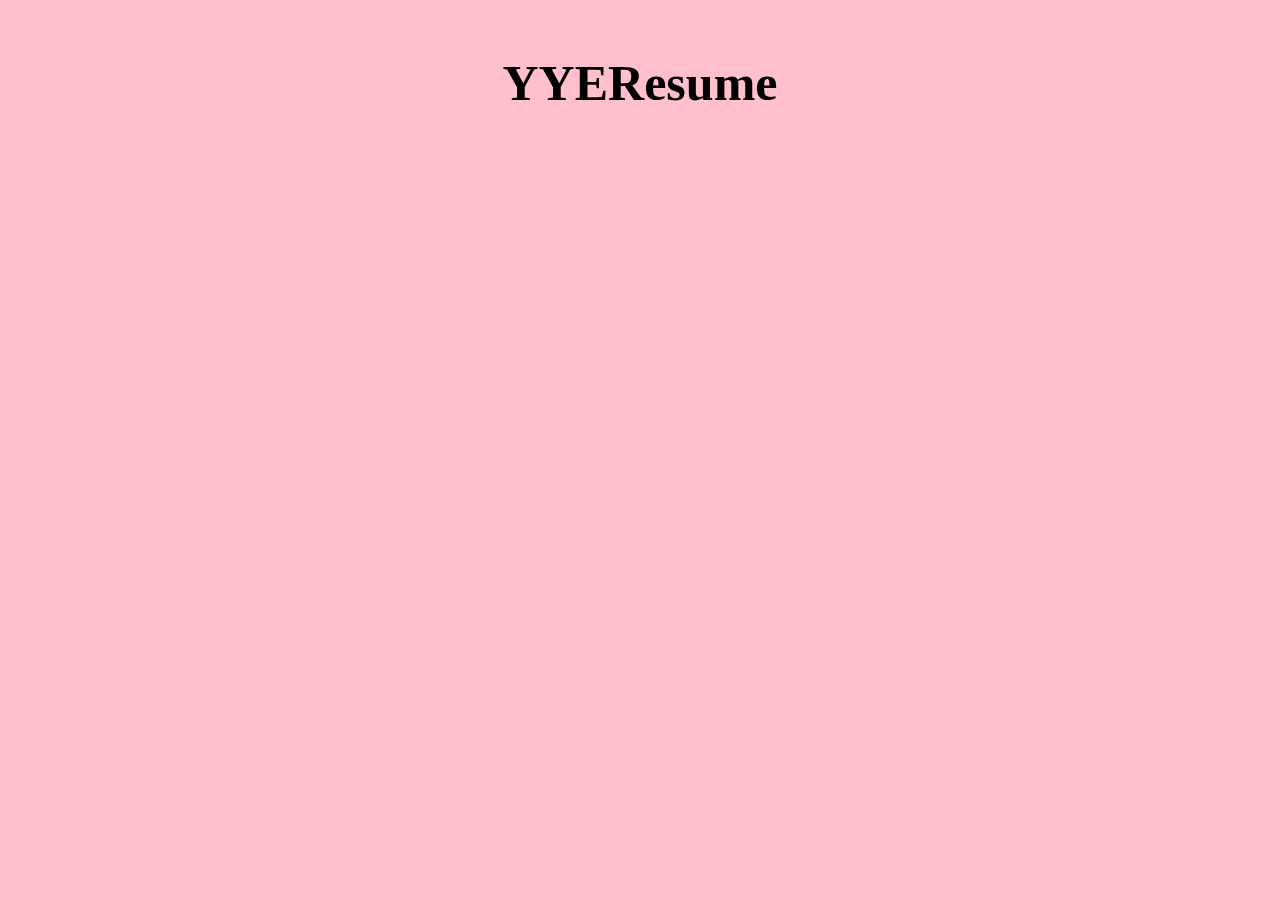
==== secondpg.html @ 1bb71634 "Update secondpg.html" ====
<!DOCTYPE html>
<html>
<head>
<title>YYEWebDesignProject</title>
<meta charset="utf-8">
<meta name="viewport" content="width=device-width, initial-scale=1">
<style>
* {
  box-sizing: border-box;
}

body {
  font-family: Verdana;
  margin: 0;
  background-color:pink;
}

p { text-indent: 20px;}
  

/* Style the header */
.header {
  padding: 20px;
  text-align: center;
  /*background-image z-index?*/
}
.header h1{
  font-size: 50px;

  }

/* navigation bar container*/
.topnav {
  overflow: hidden;
  
}

/* Style the Navbar links */
.topnav a {
  float: left;
  display: block;
  color: black;
  text-align: center;
  border-bottom: 6px solid green;
  padding: 10px 12px;
  margin: 10px;
  text-decoration: none;
}

/* mouse over the link */
.topnav a:hover {
  color: yellow;
  
}

/* selected link */
.topnav a:active {
  background-color: green;
  
}

/* create column */
.column {
  float: left;
  padding: 10px;
}

.column.left {
  width:25%;
  
}

.column.middle {
  width:50%;

}
.column.right {
  width:25%;
  
}

/* Clear floats after the columns */
.row:after {
  content: "";
  display: table;
  clear: both;
}

/* footer */
.footer {
  height: 20px;
  text-align: center;

}
/* Responsive layout - makes the three columns stack on top of each other instead of next to each other */
@media screen and (max-width: 600px) {
  .column.left, .column.middle, column.right {
    width: 100%;
	
  }
</style>
</head>

<body>
<div class="header">
  <h1>YYEResume</h1>
</div>
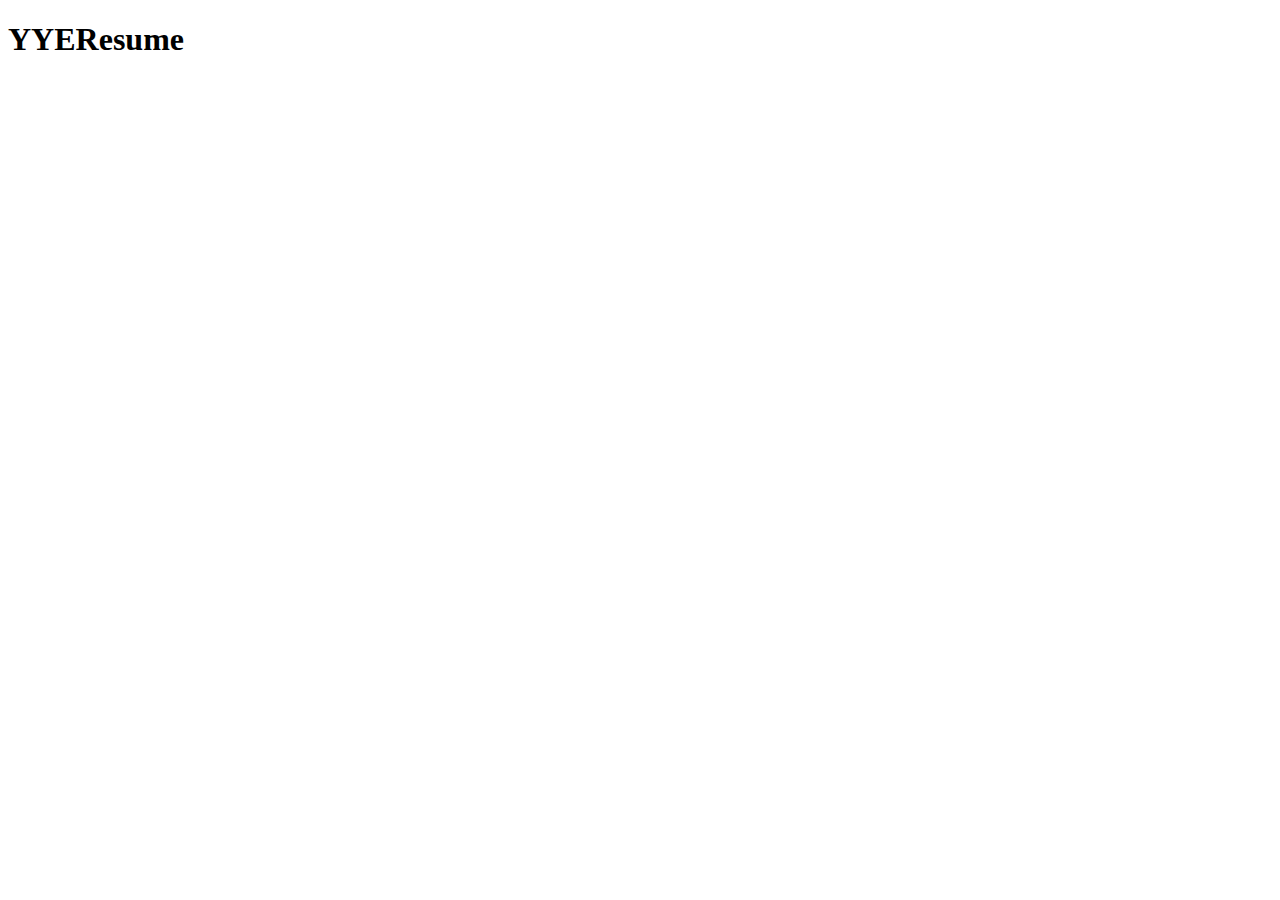
==== commit cb3924b1: "Update secondpg.html" ====
--- a/secondpg.html
+++ b/secondpg.html
@@ -4,101 +4,7 @@
 <title>YYEWebDesignProject</title>
 <meta charset="utf-8">
 <meta name="viewport" content="width=device-width, initial-scale=1">
-<style>
-* {
-  box-sizing: border-box;
-}
 
-body {
-  font-family: Verdana;
-  margin: 0;
-  background-color:pink;
-}
-
-p { text-indent: 20px;}
-  
-
-/* Style the header */
-.header {
-  padding: 20px;
-  text-align: center;
-  /*background-image z-index?*/
-}
-.header h1{
-  font-size: 50px;
-
-  }
-
-/* navigation bar container*/
-.topnav {
-  overflow: hidden;
-  
-}
-
-/* Style the Navbar links */
-.topnav a {
-  float: left;
-  display: block;
-  color: black;
-  text-align: center;
-  border-bottom: 6px solid green;
-  padding: 10px 12px;
-  margin: 10px;
-  text-decoration: none;
-}
-
-/* mouse over the link */
-.topnav a:hover {
-  color: yellow;
-  
-}
-
-/* selected link */
-.topnav a:active {
-  background-color: green;
-  
-}
-
-/* create column */
-.column {
-  float: left;
-  padding: 10px;
-}
-
-.column.left {
-  width:25%;
-  
-}
-
-.column.middle {
-  width:50%;
-
-}
-.column.right {
-  width:25%;
-  
-}
-
-/* Clear floats after the columns */
-.row:after {
-  content: "";
-  display: table;
-  clear: both;
-}
-
-/* footer */
-.footer {
-  height: 20px;
-  text-align: center;
-
-}
-/* Responsive layout - makes the three columns stack on top of each other instead of next to each other */
-@media screen and (max-width: 600px) {
-  .column.left, .column.middle, column.right {
-    width: 100%;
-	
-  }
-</style>
 </head>
 
 <body>
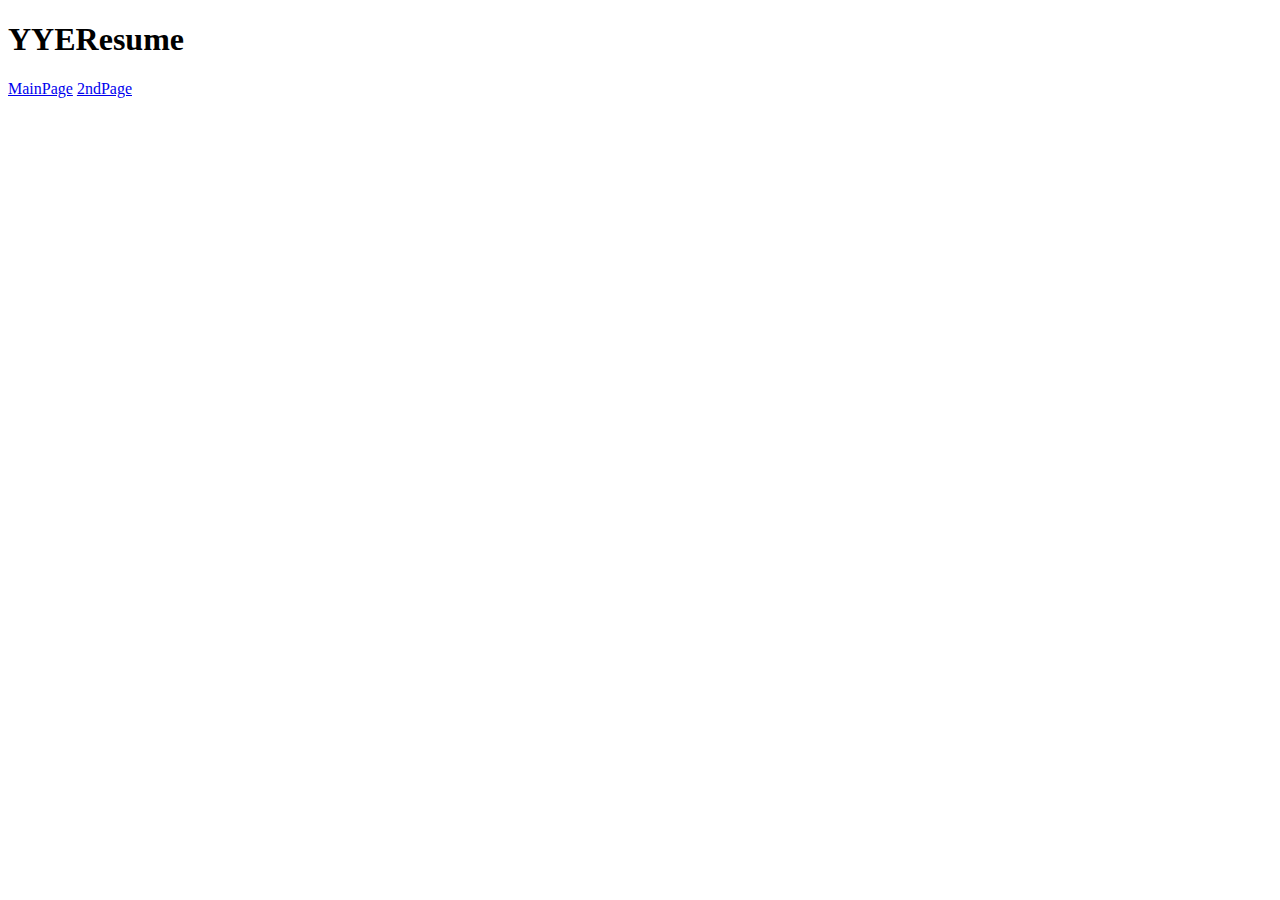
==== commit 26572f5c: "Update secondpg.html" ====
--- a/secondpg.html
+++ b/secondpg.html
@@ -11,5 +11,9 @@
 <div class="header">
   <h1>YYEResume</h1>
 </div>
+  
+<div class="topnav">
+  <a href="https://yye2022.github.io/">MainPage</a>
+  <a href="/secondpg.html">2ndPage</a>
+</div>
 
-
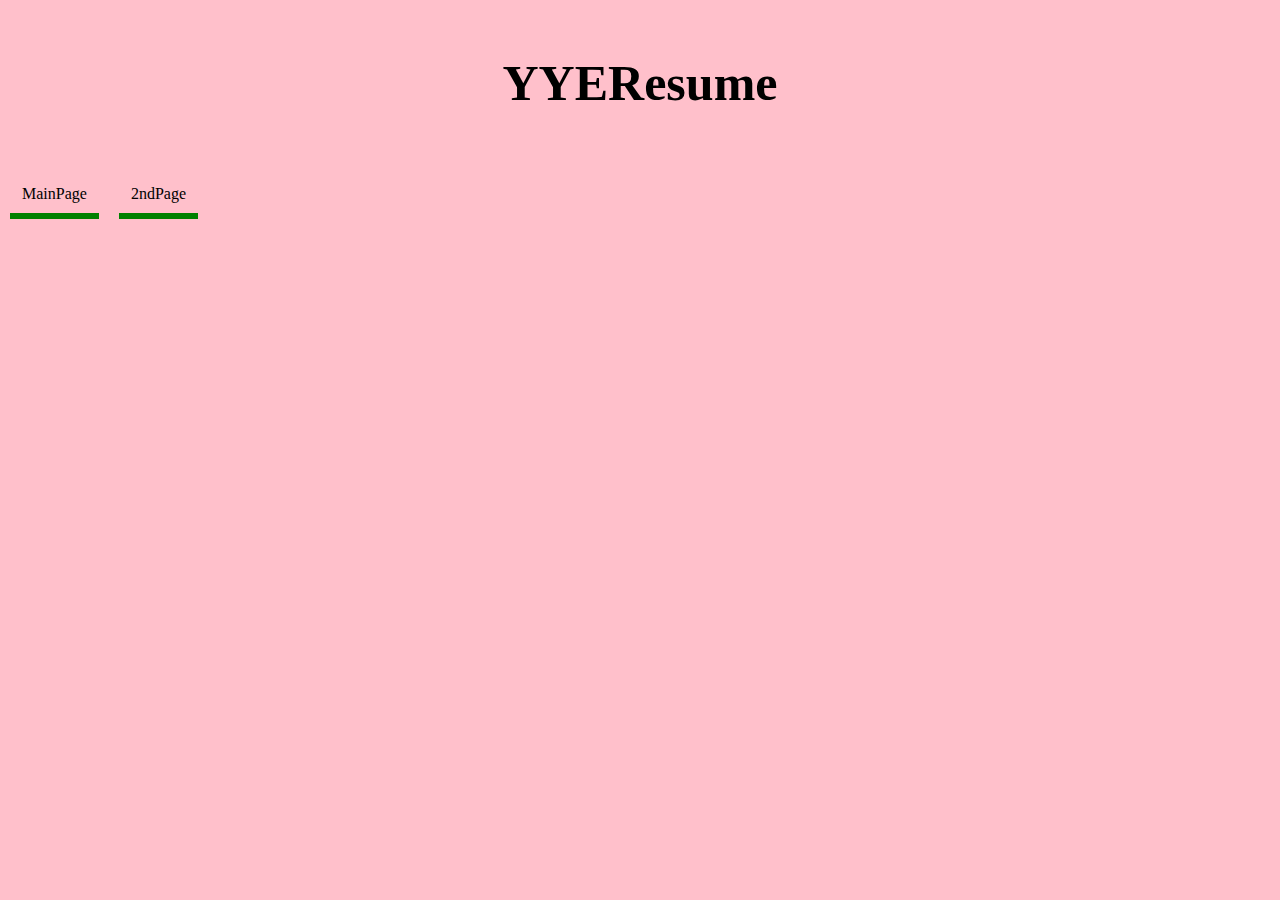
==== commit 0ad037e5: "Update secondpg.html" ====
--- a/secondpg.html
+++ b/secondpg.html
@@ -4,7 +4,101 @@
 <title>YYEWebDesignProject</title>
 <meta charset="utf-8">
 <meta name="viewport" content="width=device-width, initial-scale=1">
+<style>
+* {
+  box-sizing: border-box;
+}
 
+body {
+  font-family: Verdana;
+  margin: 0;
+  background-color:pink;
+}
+
+p { text-indent: 20px;}
+  
+
+/* Style the header */
+.header {
+  padding: 20px;
+  text-align: center;
+  /*background-image z-index?*/
+}
+.header h1{
+  font-size: 50px;
+
+  }
+
+/* navigation bar container*/
+.topnav {
+  overflow: hidden;
+  
+}
+
+/* Style the Navbar links */
+.topnav a {
+  float: left;
+  display: block;
+  color: black;
+  text-align: center;
+  border-bottom: 6px solid green;
+  padding: 10px 12px;
+  margin: 10px;
+  text-decoration: none;
+}
+
+/* mouse over the link */
+.topnav a:hover {
+  color: yellow;
+  
+}
+
+/* selected link */
+.topnav a:active {
+  background-color: green;
+  
+}
+
+/* create column */
+.column {
+  float: left;
+  padding: 10px;
+}
+
+.column.left {
+  width:25%;
+  
+}
+
+.column.middle {
+  width:50%;
+
+}
+.column.right {
+  width:25%;
+  
+}
+
+/* Clear floats after the columns */
+.row:after {
+  content: "";
+  display: table;
+  clear: both;
+}
+
+/* footer */
+.footer {
+  height: 20px;
+  text-align: center;
+
+}
+/* Responsive layout - makes the three columns stack on top of each other instead of next to each other */
+@media screen and (max-width: 600px) {
+  .column.left, .column.middle, column.right {
+    width: 100%;
+	
+  }
+</style>
 </head>
 
 <body>
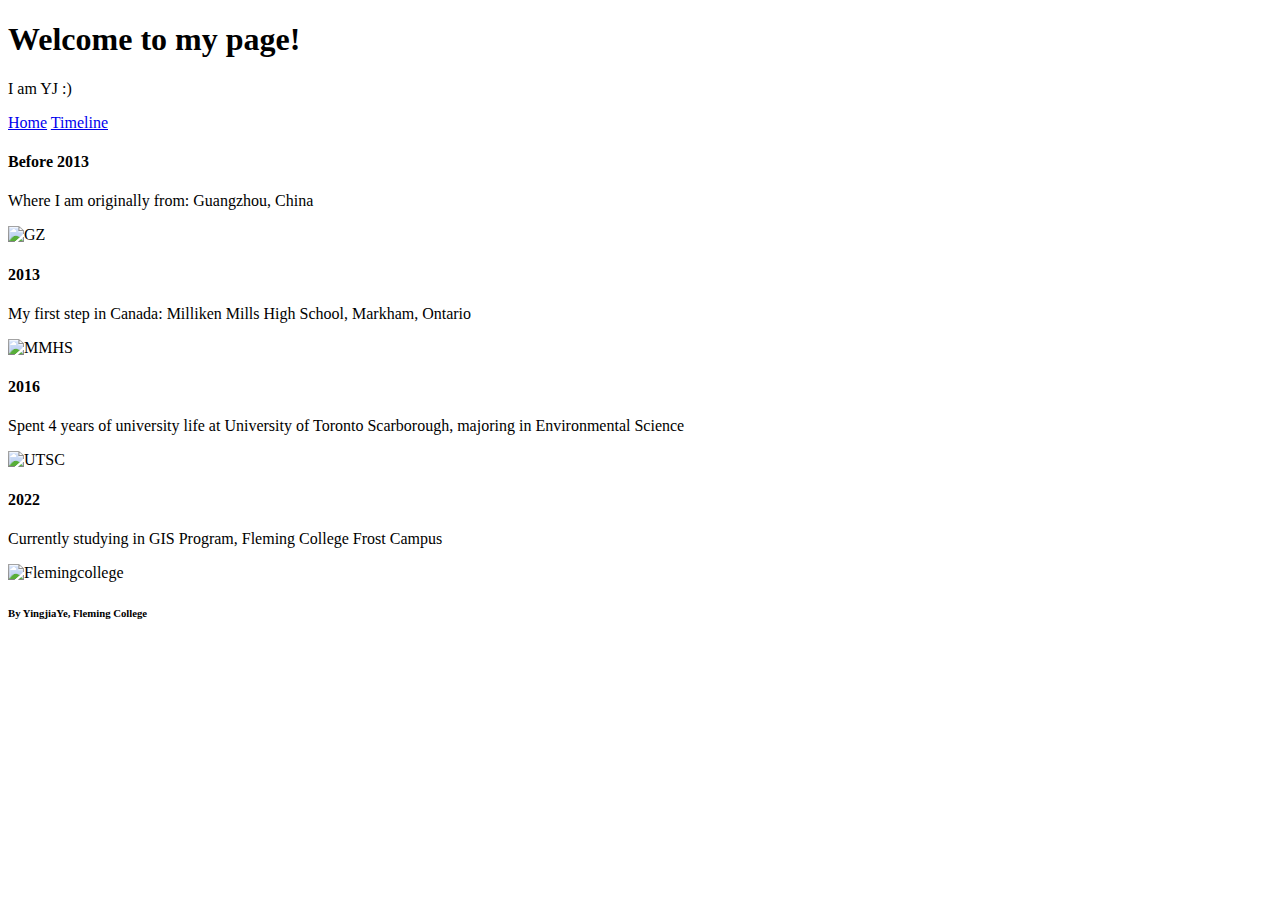
==== commit fc409317: "Update secondpg.html" ====
--- a/secondpg.html
+++ b/secondpg.html
@@ -1,113 +1,74 @@
 <!DOCTYPE html>
 <html>
 <head>
+<!-- Title of the webpage-->
 <title>YYEWebDesignProject</title>
 <meta charset="utf-8">
 <meta name="viewport" content="width=device-width, initial-scale=1">
-<style>
-* {
-  box-sizing: border-box;
-}
-
-body {
-  font-family: Verdana;
-  margin: 0;
-  background-color:pink;
-}
-
-p { text-indent: 20px;}
-  
-
-/* Style the header */
-.header {
-  padding: 20px;
-  text-align: center;
-  /*background-image z-index?*/
-}
-.header h1{
-  font-size: 50px;
-
-  }
-
-/* navigation bar container*/
-.topnav {
-  overflow: hidden;
-  
-}
-
-/* Style the Navbar links */
-.topnav a {
-  float: left;
-  display: block;
-  color: black;
-  text-align: center;
-  border-bottom: 6px solid green;
-  padding: 10px 12px;
-  margin: 10px;
-  text-decoration: none;
-}
-
-/* mouse over the link */
-.topnav a:hover {
-  color: yellow;
-  
-}
-
-/* selected link */
-.topnav a:active {
-  background-color: green;
-  
-}
-
-/* create column */
-.column {
-  float: left;
-  padding: 10px;
-}
-
-.column.left {
-  width:25%;
-  
-}
-
-.column.middle {
-  width:50%;
-
-}
-.column.right {
-  width:25%;
-  
-}
-
-/* Clear floats after the columns */
-.row:after {
-  content: "";
-  display: table;
-  clear: both;
-}
-
-/* footer */
-.footer {
-  height: 20px;
-  text-align: center;
-
-}
-/* Responsive layout - makes the three columns stack on top of each other instead of next to each other */
-@media screen and (max-width: 600px) {
-  .column.left, .column.middle, column.right {
-    width: 100%;
-	
-  }
-</style>
+<!--link the CSS style sheet relatively-->
+<link rel="stylesheet" href="yyestyle.css">
 </head>
-
 <body>
+<!-- header section-->
 <div class="header">
-  <h1>YYEResume</h1>
-</div>
-  
-<div class="topnav">
-  <a href="https://yye2022.github.io/">MainPage</a>
-  <a href="/secondpg.html">2ndPage</a>
+   <h1>Welcome to my page!</h1>
+   <p>I am YJ :)</p>
 </div>
 
+<!--MenuOption Begin-->
+<div class="naviga">
+  <!--linking the two pages -->
+  <a href="index.html" >Home</a>
+  <a href="secondpg.html" class="active">Timeline</a>
+</div>
+<!--MenuOption End-->
+
+<!--ResponsiveOption Begin-->
+<!--GMapsOption Begin-->
+<div class="timeline">
+<!--the first content at the left-->
+  <div class="tlcontent lleft">
+    <div class="content">
+      <h4>Before 2013</h4>
+      <p>Where I am originally from: Guangzhou, China</p>
+      <img src="https://maps.googleapis.com/maps/api/staticmap?center=Guangzhou,Guangdong&zoom=13&size=300x300&maptype=roadmap&key=AIzaSyCM-WWHYHIKY-do4kquMy9Z4wQaQx51AuE" alt="GZ" width="300" height="300" >
+    </div>
+  </div>
+<!--the first content at the right-->
+  <div class="tlcontent rright">
+    <div class="content">
+      <h4>2013</h4>
+	  <p>My first step in Canada: Milliken Mills High School, Markham, Ontario</p>
+      <img src="https://maps.googleapis.com/maps/api/staticmap?center=Milliken+Mills+High+School,Markham&zoom=11&size=300x300&maptype=roadmap&markers=color:red%7Clabel:M%7C43.8379,-79.3051&key=AIzaSyCM-WWHYHIKY-do4kquMy9Z4wQaQx51AuE" alt="MMHS" width="300" height="300">
+      
+    </div>
+  </div>
+<!--the second content at the left-->
+  <div class="tlcontent lleft">
+    <div class="content">
+      <h4>2016</h4>
+      <p>Spent 4 years of university life at University of Toronto Scarborough, majoring in Environmental Science </p>
+      <img src="https://maps.googleapis.com/maps/api/staticmap?center=University+Of+Toronto+Scarborough,Scarborough&zoom=12&size=300x300&maptype=roadmap&markers=color:red%7Clabel:T%7C43.7830,-79.1874&key=AIzaSyCM-WWHYHIKY-do4kquMy9Z4wQaQx51AuE" alt="UTSC" width="300" height="300">
+    </div>
+  </div>
+  <!--the second content at the right-->
+  <div class="tlcontent rright">
+    <div class="content">
+      <h4>2022</h4>
+	  <p>Currently studying in GIS Program, Fleming College Frost Campus </p>
+      <img src="https://maps.googleapis.com/maps/api/staticmap?center=Lindsay,Ontario&zoom=13&size=300x300&maptype=roadmap&markers=color:red%7Clabel:F%7C44.3410,-78.7412&key=AIzaSyCM-WWHYHIKY-do4kquMy9Z4wQaQx51AuE" alt="Flemingcollege" width="300" height="300">
+      
+    </div>
+  </div>
+
+</div>
+<!--GMapsOption End-->
+<!--ResponsiveOption End-->
+
+<!--footer-->
+<div class="footer">
+  <h6>By YingjiaYe, Fleming College</h6>
+</div>
+
+</body>
+</html>
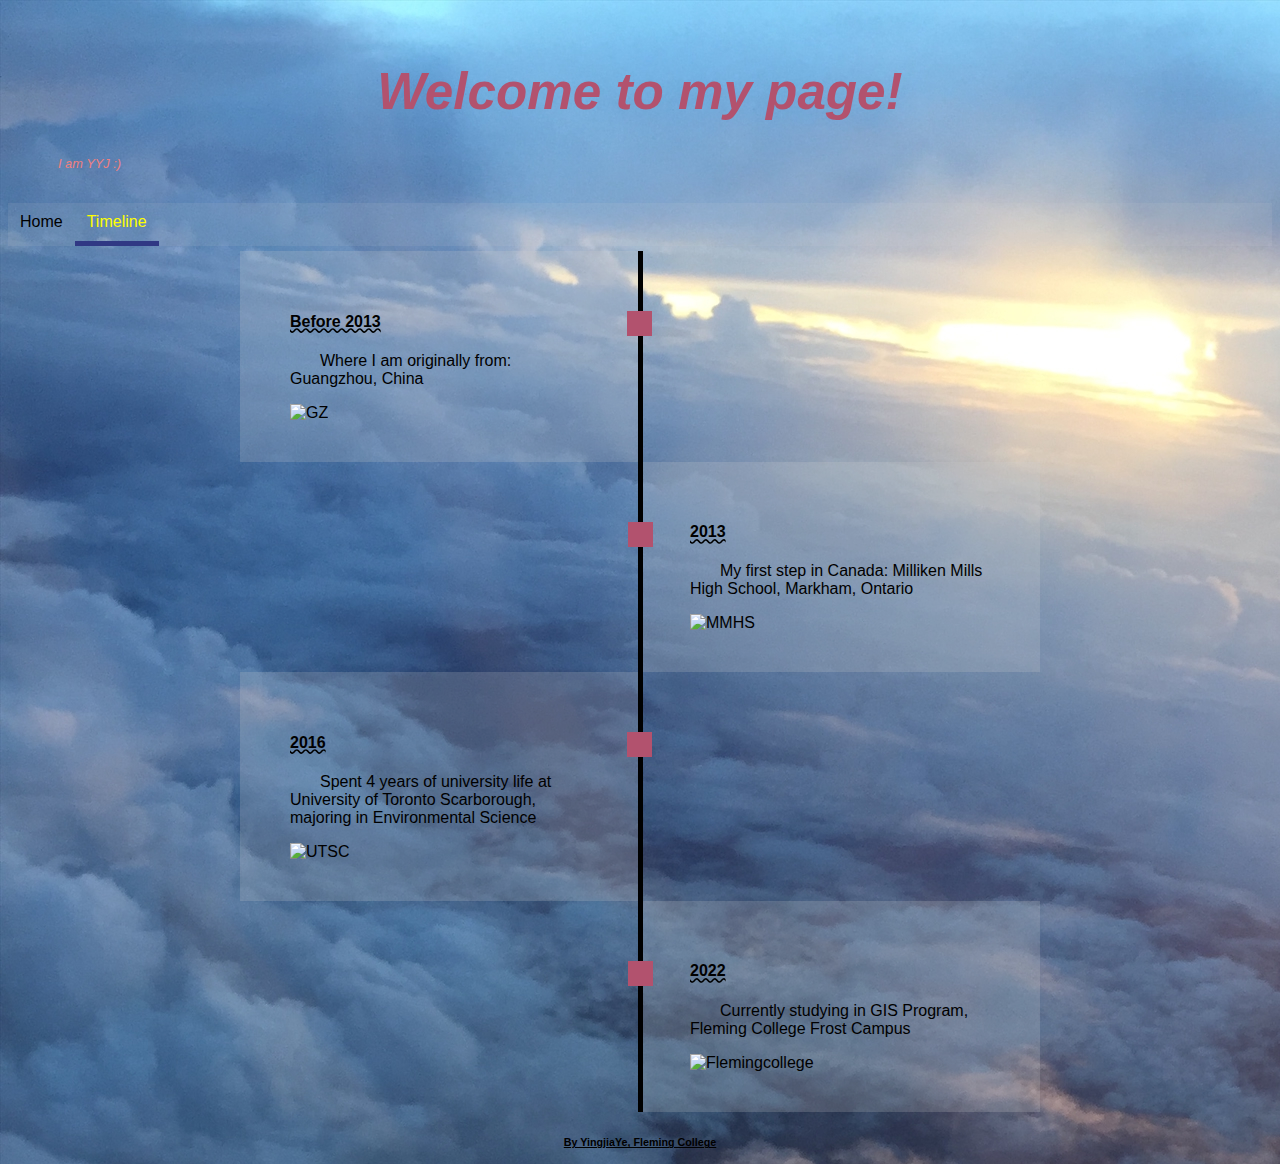
==== commit 54717e5c: "Update secondpg.html" ====
--- a/secondpg.html
+++ b/secondpg.html
@@ -12,7 +12,7 @@
 <!-- header section-->
 <div class="header">
    <h1>Welcome to my page!</h1>
-   <p>I am YJ :)</p>
+   <p>I am YYJ :)</p>
 </div>
 
 <!--MenuOption Begin-->
--- a/yyestyle.css
+++ b/yyestyle.css
@@ -0,0 +1,253 @@
+/* padding, border and content are included in all element's total height and width*/
+* {
+  box-sizing: border-box;
+}
+
+body {
+  font-family: Verdana, Tahoma, sans-serif; 
+  /* fallback system, in case the browser dont support the first font*/
+  background-image: url('cloud1.jpeg');
+  background-repeat: no-repeat;
+}
+/* Style the header container*/
+.header {
+  padding: 20px;
+  text-align: left;
+  color:#B2526E;
+  
+}
+/* Style the title in the header */
+.header h1 { 
+  text-align:center;
+  font-size: 4vw;/* responsive title https://www.w3schools.com/howto/howto_css_responsive_text.asp*/
+  font-style: italic;
+  }
+  
+/* Style the text in the header */
+.header p { 
+  color: #F08080;
+  font-size: 1vw;
+  font-style: italic;
+
+  }
+
+/* Style subtitles */  
+h3 { 
+  color: black;
+  border-bottom: 3px solid black;
+  text-transform: uppercase;
+  }
+
+h4 {
+  Text-transform:capitalize;
+  text-decoration-line:underline;
+  text-decoration-style:wavy;
+  }
+  
+h5 {
+  font-style: italic;
+  Text-transform:capitalize;
+  }
+
+
+/* Style the main text */
+p { 
+  text-indent: 30px;
+  color: black; 
+  text-align:left;
+  
+  }
+  
+/* a special link to redirect on page */
+#alink {
+	color:pink;
+	text-shadow: 5px 5px 20px blue ;
+	/* text shadow: https://www.w3schools.com/cssref/css3_pr_text-shadow.asp */
+	font-style: italic;
+}
+
+
+/* navigation bar container */
+/* https://www.w3schools.com/howto/howto_js_topnav.asp */
+.naviga {
+  overflow: hidden; /* overflow will be clipped */
+  background-color: rgb(211,211,211,0.1); /* nearly-transparent navigation bar background*/
+  margin-bottom:5px; /* separate from the layout from bottom*/
+  display: block;/* The navigation bar takes up the whole width*/
+
+}
+
+/* Style the Navigation bar links */
+.naviga a {
+  float: left;
+  color: black;
+  text-align: center;
+  /* underline navigation bar https://www.w3schools.com/howto/howto_css_navbar_border.asp */
+  border-bottom: 5px solid transparent;
+  padding: 10px 12px;
+  text-decoration: none;
+}
+
+/* mouse over the link */
+.naviga a:hover {
+  border-bottom-width: 5px;
+  border-bottom-color: #B2526E;
+  border-bottom-style: solid;
+}
+
+/* when the link is selected */
+.naviga a.active {
+  border-bottom-width: 5px;
+  border-bottom-style: solid;
+  border-bottom-color: #303884;
+  color: yellow; /* text color when selected */
+  
+}
+
+/* layout: 0.3:0.5:0.2 */
+/* https://www.w3schools.com/css/css_website_layout.asp*/
+.layout {
+  float: left;
+  padding: 10px;
+  margin: 0 auto; /*horizontally centered within each column*/
+}
+/*left column*/
+.layout.left {
+  width:30%;
+  
+}
+/*middle column*/
+.layout.middle {
+  width:50%;
+
+}
+/*right column*/
+.layout.right {
+  width:20%;
+  
+}
+
+/* making bullet-form for some text*/
+/* https://www.w3schools.com/css/css_list.asp*/
+ul {
+	list-style-type:circle;
+	line-height: 1.8;
+	}
+ol.lng {
+	list-style-type:upper-roman;
+	Text-transform:capitalize;
+	}
+
+
+/* Clear floats after the columns */
+/*https://www.w3schools.com/howto/howto_css_clearfix.asp*/
+.row:after {
+  content: "";
+  display: table;
+  clear: both;
+}
+
+/* Style the footer */
+.footer {
+  height: 20px;
+  text-align: center;
+  text-decoration:underline;
+
+  }
+  
+/* Responsive layout of Home Page when the screen is 800px wide or less, stack columns on top of each other */
+/*https://www.w3schools.com/html/html_responsive.asp*/
+@media screen and (max-width: 800px) {
+  .layout.left, .layout.middle, .layout.right 
+      {width: 100%;}
+	}
+
+
+/* https://www.w3schools.com/howto/howto_css_timeline.asp*/
+/* timeline container */
+.timeline{
+  position: relative;
+  max-width: 800px;
+  margin: 0 auto; /*horizontally centered */
+}
+
+/* The vertical line of the timeline */
+.timeline::after {
+  content: '';
+  position: absolute;
+  width: 5px; 
+  margin-left: -2px;
+  top: 0;
+  bottom: 0;
+  left: 50%;
+  background-color: black;
+}
+
+/* Container around content */
+.tlcontent {
+  padding: 10px 20px;
+  position: relative;
+  background-color: rgb(211,211,211,0.2); /*nearly-transparent container */
+  width: 50%; /* half:half container */
+}
+
+/* The square marker on the timeline */
+.tlcontent::after {
+  content: '';
+  position: absolute;
+  background-color: #B2526E;
+  top: 60px;
+  height: 25px;
+  width: 25px;
+  right: -12px;
+  z-index: 1;  /* marker placed above the timeline */
+}
+
+/* content container to the left of the timeline*/
+.lleft {
+  left: 0%; /*0 to the left*/
+}
+
+/* content container(to the left) at the right of the timeline */
+.rright {
+  left: 50%; /*50% to the left */
+}
+
+
+/* marker for content containers on the right side */
+.rright::after {
+  left: -12px;
+}
+
+/* The content */
+.content {
+  padding: 30px 30px;
+  position: relative;
+
+}
+
+/*  Responsive timeline on screens when less than 800px wide */
+@media screen and (max-width: 800px) {
+  /* when less than 800px wide, timelime palced to the left */
+  .timeline::after {
+  left: 31px; 
+  }
+  
+  /* the timeline content container when less than 800px wide */
+  .tlcontent {
+  width: 100%;
+  padding-left: 15%;
+  padding-right: 10%;
+  }
+  
+  /* Make sure all markers are at the same spot on the timeline*/
+  .lleft::after, .rright::after {
+  left: 19px;
+  }
+  
+  /* containers at the right behave like the left ones */
+  .rright {
+  left: 0%;
+  }
+}
+  
